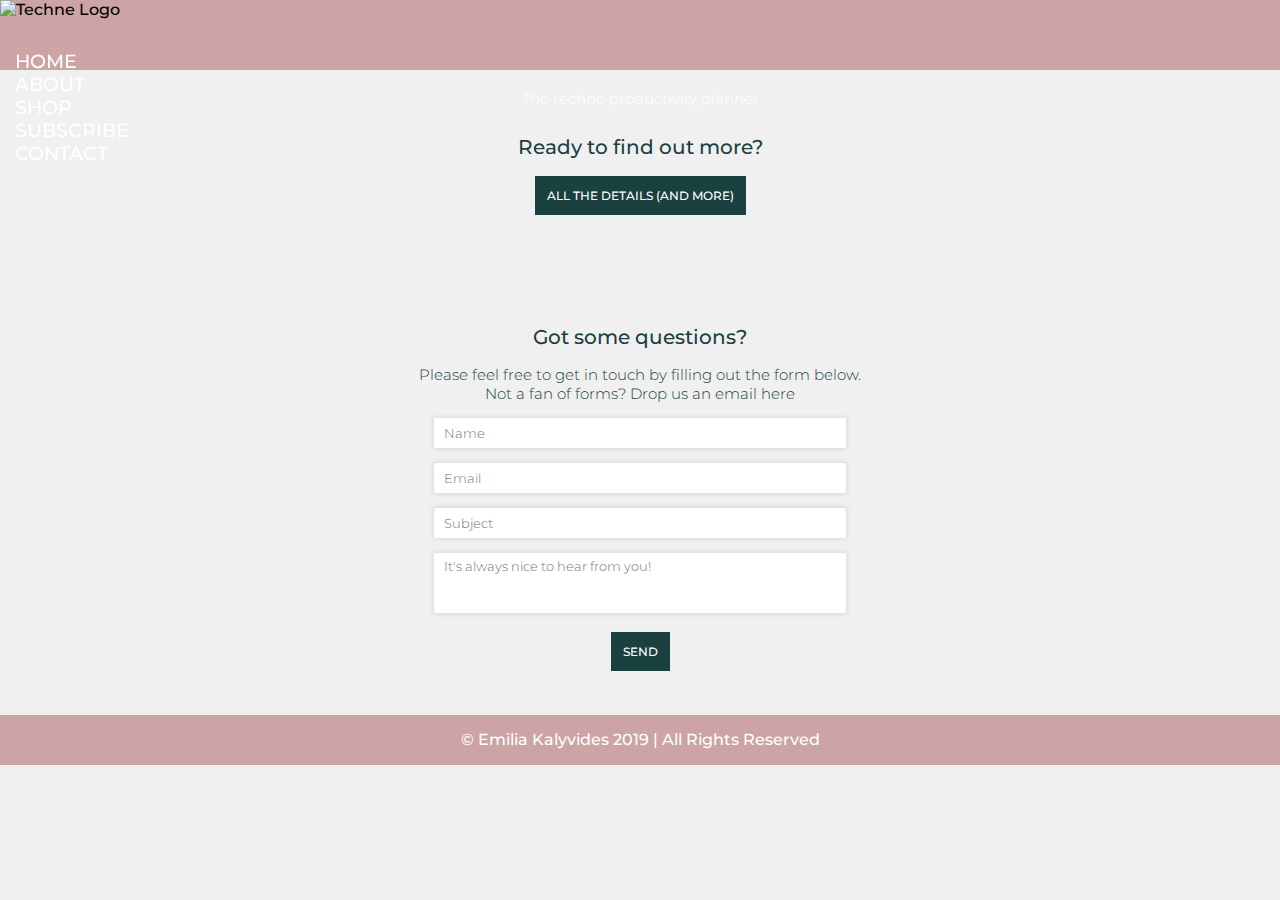
==== about.html @ 87b6d58c "techne" ====
<!DOCTYPE html>
<html>
  <head>
    <title>TECHNE - Work Life Balance</title>
    <link rel="icon" type="image/png" href=”https://imgbb.com/”><img
    src=”https://i.ibb.co/BTt0z8K/Favicon.png”>
    <link href="style.css" rel="stylesheet" type="text/css" />
    <link
      href="https://fonts.googleapis.com/css?family=Montserrat:300,400,500&display=swap"
      rel="stylesheet"
    />
  </head>

  <body class="container">
    <header>
      <nav>
        <img href="https://imgbb.com/" /><img
          src="https://i.ibb.co/8gNTBLS/Techne.png"
          alt="Techne Logo"
          class="Nav-logo"
          width="200px"
        />
        <ul>
          <li><a href="./index.html">Home</a></li>
          <li><a href="about.html">About</a></li>
          <li><a href="shop.html">Shop</a></li>
          <li><a href="subscribe.html">Subscribe</a></li>
          <li><a href="contact.html">Contact</a></li>
        </ul>
      </nav>
    </header>
    <main>
      <section class="text-block">
        <h1>About us</h1>
        <p>The techne productivity planner</p>
      </section>
      <section>
        <h2>Ready to find out more?</h2>
        <button type="button" class="button">All the details (and more)</button>
      </section>
    </main>
    <form action="/example.html" method="POST">
      <h2>Got some questions?</h2>
      <h3>
        Please feel free to get in touch by filling out the form below. <br />
        Not a fan of forms? Drop us an email
        <a class="text-links" href="mailto:hello@techne.co.uk">here</a>
      </h3>
      <p>
        <label class="name">
          <input type="text" name="customer_name" required placeholder="Name" />
        </label>
      </p>

      <p>
        <label class="email">
          <input
            type="email"
            name="email_address"
            required
            placeholder="Email"
          />
        </label>
      </p>
      <p>
        <label class="subject">
          <input
            type="subject"
            name="email_subject"
            required
            placeholder="Subject"
          />
        </label>
      </p>

      <p>
        <textarea
          name="comments"
          maxlength="2000"
          required
          placeholder="It's always nice to hear from you!"
        ></textarea>
      </p>

      <p><button class="button">Send</button></p>
    </form>
    <footer class="site-footer">
      © Emilia Kalyvides 2019 | All Rights Reserved
    </footer>
  </body>
</html>
---- style.css ----
/* overall page styling */
:root {
	--background: #cca4a6;
}
body {
	background-color: #f0f0f0;
	font-family: "Montserrat", sans-serif;
	font-weight: 500;
	margin: 0;
}

/* header and nav bar styling */

.nav-container {
	display: flex;
	flex-direction: row;
	justify-content: space-between;
	width: 100%;
	max-width: 1024px;
	margin: 0 auto;
}

header {
	background: var(--background);
	position: fixed;
	top: 0;
	z-index: 999;
	width: 100%;
	height: 70px;
}
/* logo  */
.nav-logo {
	width: 15vmin;
}
/* Navigation Dropdown Button */

nav ul {
	list-style-type: none;
	align-items: center;
	padding: 15px;
}
nav a {
	color: white;
	text-decoration: none;
	font-size: calc(1.5vmin + 5px);
	text-transform: uppercase;
}

nav a:hover {
	color: #e4c47c;
	transition: 0.3s color linear;
}
.dropbtn {
	background-color: #1b4040;
	color: white;
	padding: 16px;
	text-align: center;
	border: none;
	font-size: calc(1.5vmin + 5px);
	right: 0;
}

/* Dropdown Content (Hidden by Default) */
.dropdown-content {
	display: none;
	position: absolute;
	background-color: white;
	z-index: 1;
}

/* Links inside the dropdown */
.dropdown-content a {
	color: #cca4a6;
	padding: 12px 16px;
	text-decoration: none;
	display: block;
	text-align: center;
	width: 80%;
}

/* Change color of dropdown links on hover */
.dropdown-content a:hover {
	background-color: #1b4040;
}

/* Show the dropdown menu on hover */
.dropdown:hover .dropdown-content {
	display: block;
}

/* Change the background color of the dropdown button when the dropdown content is shown */
.dropdown:hover .dropbtn {
	background-color: #cca4a6;
}

/* header text + paragraph styling */
h1 {
	color: white;
	font-family: "Montserrat", sans-serif;
	font-weight: 500;
	font-size: calc(1.5vw + 8px);
	text-align: center;
	width: 80%;
}

.wrapper {
	width: 100%;
	max-width: 1024px;
	margin: 0 auto;
}
.flex-container-01 {
	display: flex;
	flex-direction: row;
	height: 321px;
	margin: 150px auto 48px;
	background: #1b4040;
	justify-content: center;
	align-items: center;
}
.flex-container-shop,
.flex-container-subscribe,
.flex-container-about,
.flex-container-journal {
	display: flex;
	flex-direction: row;
	height: 321px;
	margin-top: 24px;
}
.box {
	flex-grow: 1;
	min-width: 200px;
	margin-left: 6px;
	margin-right: 6px;
	display: flex;
	justify-content: center;
	align-items: center;
}

.one {
	background-image: url("Image Assets/box 1.jpg");
	flex-grow: 1;
	background-size: cover;
}

.two {
	background: #1b4040;
	flex-grow: 1;
}

.three {
	background-image: url("Image Assets/box 2.jpg");
	flex-grow: 1;
	background-size: cover;
}

.four {
	background-image: url("Image Assets/box 3.jpg");
	flex-grow: 1;
	background-size: cover;
}

.five {
	background: #e4c47c;
	flex-grow: 1;
}
.six {
	background-image: url("Image Assets/box 4.jpg");
	flex-grow: 1;
	background-size: cover;
}
.seven {
	background: #cca4a6;
	flex-grow: 1;
}
.eight {
	background-image: url("Image Assets/box 5.jpg");
	flex-grow: 1;
	background-size: cover;
}
.nine {
	background: #647973;
	flex-grow: 1;
}
.ten {
	background-image: url("Image Assets/box 6.jpg");
	flex-grow: 1;
	background-size: cover;
}

h2 {
	color: #1b4040;
	font-family: "Montserrat", sans-serif;
	font-weight: 500;
	font-size: 20px;
	text-align: center;
	padding-top: 10px;
	padding-right: 200px;
	padding-bottom: 0;
	padding-left: 200px;
}
h3 {
	color: #1b4040;
	font-family: "Montserrat", sans-serif;
	font-weight: 300;
	font-size: 15px;
	text-align: center;
	padding-left: 150px;
	padding-right: 150px;
}
p {
	color: white;
	font-family: "Montserrat", sans-serif;
	font-weight: 300;
	font-size: 15px;
	text-align: center;
	padding-left: 200px;
	padding-right: 200px;
}

/* form input styling */
form {
	height: 300px;
	color: #1b4040;
	font-family: "Montserrat", sans-serif;
	font-weight: 300;
	font-size: 15px;
	align-items: center;
	margin-top: 100px;
	margin-bottom: 100px;
}

input {
	align-items: center;
	overflow: auto;
	height: 20px;
	width: 400px;
	font-family: "Montserrat", sans-serif;
	font-weight: 300;
	border-radius: 2px;
	border: none;
	box-shadow: 0px 0px 5px 1px rgba(0, 0, 0, 0.1);
	padding-top: 5px;
	padding-bottom: 5px;
	padding-left: 10px;
}

textarea {
	width: 400px;
	height: 50px;
	resize: none;
	overflow: auto;
	font-family: "Montserrat", sans-serif;
	font-weight: 300;
	border-radius: 2px;
	border: none;
	box-shadow: 0px 0px 5px 1px rgba(0, 0, 0, 0.1);
	padding-top: 5px;
	padding-bottom: 5px;
	padding-left: 10px;
}

/* button styling */

.button {
	display: block;
	max-width: 300px;
	background-color: #1b4040;
	color: white;
	font-family: "Montserrat", sans-serif;
	font-weight: 500;
	font-size: 12px;
	text-transform: uppercase;
	text-align: center;
	border: 2px solid #1b4040;
	margin: auto;
	padding: 10px;
	-webkit-transition-duration: 0.4s; /* Safari */
	transition-duration: 0.4s;
}

.button:hover {
	background-color: #f0f0f0;
	color: #e4c47c;
	border: 2px solid #e4c47c;
}

/* text link styling */

.text-links {
	color: #1b4040;
}
.text-links:link {
	color: #1b4040;
	text-decoration: none;
}

.text-links:visited {
	color: #e4c47c;
}

.text-links:hover {
	color: #e4c47c;
	text-decoration: underline;
}

.homepage-links:link,
.homepage-links:visited,
.homepage-links:hover {
	color: white;
	text-decoration: none;
}

/* footer styling */
footer {
	color: white;
	width: 100%;
	height: 50px;
	background: var(--background);
	bottom: 0;
	display: flex;
	justify-content: center;
	z-index: 999;
}

.site-footer {
	color: white;
	display: flex;
	align-items: center;
	justify-content: center;
}

@media screen and (max-width: 480px) {
	.one,
	.three,
	.four,
	.six,
	.eight,
	.ten {
		display: none;
	}
}

@media screen and (max-width: 480px) {
	.name,
	.email,
	.subject,
	.comments,
	.button {
		display: none;
	}
}

@media screen and (max-width: 480px) {
	nav ul {
		flex-direction: column;
	}
}

/* @media screen and (max-width: 480px) {
  h1 {
    font-size: 25px;
  }
} */
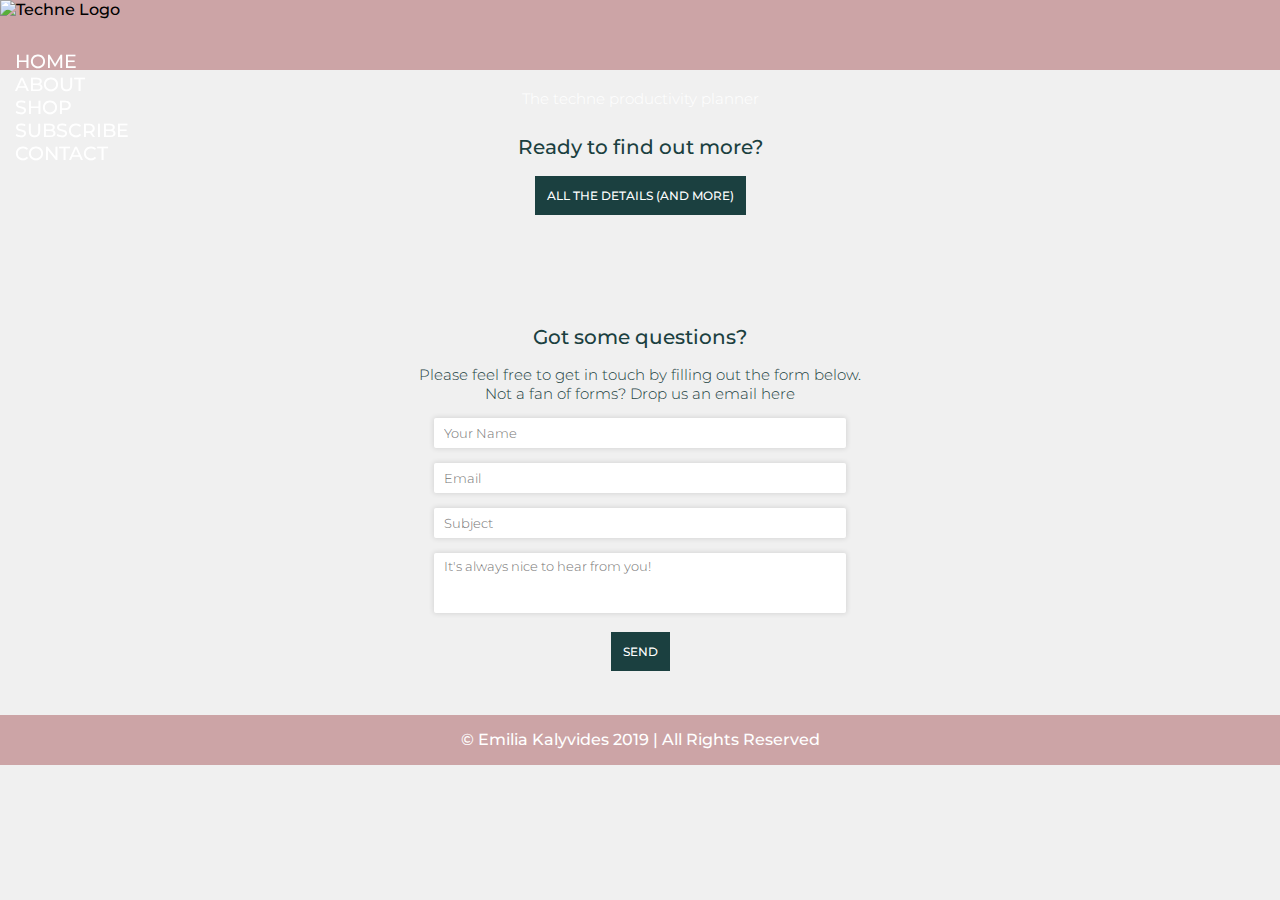
==== commit 5d0b6346: "first commit" ====
--- a/about.html
+++ b/about.html
@@ -48,7 +48,7 @@
       </h3>
       <p>
         <label class="name">
-          <input type="text" name="customer_name" required placeholder="Name" />
+          <input type="text" name="customer_name" required placeholder="Your Name" />
         </label>
       </p>
 
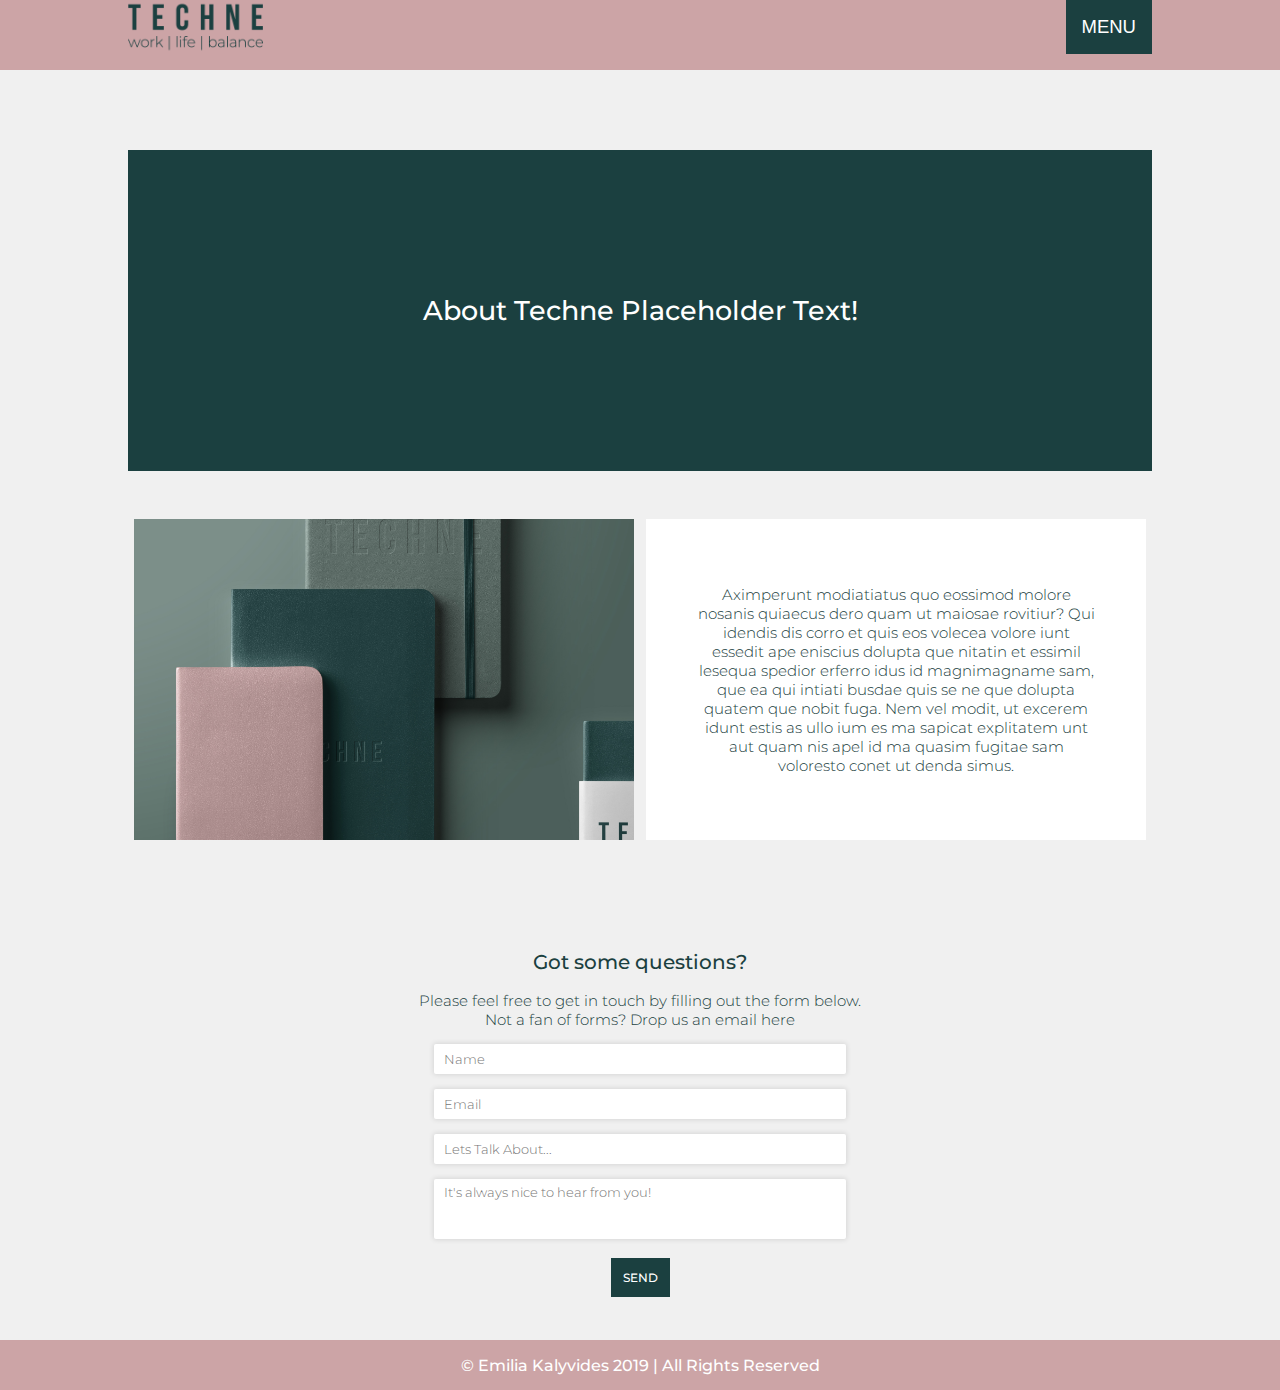
==== commit effe2b57: "edits to all pages" ====
--- a/about.html
+++ b/about.html
@@ -1,91 +1,109 @@
 <!DOCTYPE html>
 <html>
-  <head>
-    <title>TECHNE - Work Life Balance</title>
-    <link rel="icon" type="image/png" href=”https://imgbb.com/”><img
-    src=”https://i.ibb.co/BTt0z8K/Favicon.png”>
-    <link href="style.css" rel="stylesheet" type="text/css" />
-    <link
-      href="https://fonts.googleapis.com/css?family=Montserrat:300,400,500&display=swap"
-      rel="stylesheet"
-    />
-  </head>
+	<head>
+		<meta name="viewport" content="width=device-width, initial-scale=1.0" />
+		<title>TECHNE - Work Life Balance</title>
+		<link
+			rel="shortcut icon"
+			type="image/x-icon"
+			href="Image Assets/Techne-favicon.png"
+		/>
+		<link href="style.css" rel="stylesheet" type="text/css" />
+		<link
+			href="https://fonts.googleapis.com/css?family=Montserrat:300,400,500&display=swap"
+			rel="stylesheet"
+		/>
+	</head>
+	<header>
+		<nav class="nav-container">
+			<img
+				src="Image Assets/Techne.png"
+				alt="Techne Logo"
+				class="nav-logo"
+			/><img />
+			<div class="dropdown">
+				<button class="dropbtn">MENU</button>
+				<div class="dropdown-content">
+					<ul>
+						<li><a href="index.html">Home</a></li>
+						<li><a href="about.html">About</a></li>
+						<li><a href="shop.html">Shop</a></li>
+						<li><a href="journal.html">Journal</a></li>
+					</ul>
+				</div>
+			</div>
+		</nav>
+	</header>
 
-  <body class="container">
-    <header>
-      <nav>
-        <img href="https://imgbb.com/" /><img
-          src="https://i.ibb.co/8gNTBLS/Techne.png"
-          alt="Techne Logo"
-          class="Nav-logo"
-          width="200px"
-        />
-        <ul>
-          <li><a href="./index.html">Home</a></li>
-          <li><a href="about.html">About</a></li>
-          <li><a href="shop.html">Shop</a></li>
-          <li><a href="subscribe.html">Subscribe</a></li>
-          <li><a href="contact.html">Contact</a></li>
-        </ul>
-      </nav>
-    </header>
-    <main>
-      <section class="text-block">
-        <h1>About us</h1>
-        <p>The techne productivity planner</p>
-      </section>
-      <section>
-        <h2>Ready to find out more?</h2>
-        <button type="button" class="button">All the details (and more)</button>
-      </section>
-    </main>
-    <form action="/example.html" method="POST">
-      <h2>Got some questions?</h2>
-      <h3>
-        Please feel free to get in touch by filling out the form below. <br />
-        Not a fan of forms? Drop us an email
-        <a class="text-links" href="mailto:hello@techne.co.uk">here</a>
-      </h3>
-      <p>
-        <label class="name">
-          <input type="text" name="customer_name" required placeholder="Your Name" />
-        </label>
-      </p>
 
-      <p>
-        <label class="email">
-          <input
-            type="email"
-            name="email_address"
-            required
-            placeholder="Email"
-          />
-        </label>
-      </p>
-      <p>
-        <label class="subject">
-          <input
-            type="subject"
-            name="email_subject"
-            required
-            placeholder="Subject"
-          />
-        </label>
-      </p>
+	<body>
 
-      <p>
-        <textarea
-          name="comments"
-          maxlength="2000"
-          required
-          placeholder="It's always nice to hear from you!"
-        ></textarea>
-      </p>
+		<main>
+			<div class="wrapper">
+				<div class="flex-container-01">
+					<h1>
+						About Techne Placeholder Text!
+					</h1>
+				</div>
+			</div>
+			<div class="wrapper">
+				<div class="flex-container-about">
+				<div class="about-box about"></div>
+				<div class="about-box about-text">
+					<h4>
+						Aximperunt modiatiatus quo eossimod molore nosanis quiaecus dero quam ut maiosae rovitiur? Qui idendis dis corro et quis eos volecea volore iunt essedit ape eniscius dolupta que nitatin et essimil lesequa spedior erferro idus id magnimagname sam, que ea qui intiati busdae quis se ne que dolupta quatem que nobit fuga. Nem vel modit, ut excerem idunt estis as ullo ium es ma sapicat explitatem unt aut quam nis apel id ma quasim fugitae sam voloresto conet ut denda simus.
+					</h4>
+				</div>
+			</div>
+		</main>
+		<form action="/example.html" method="POST">
+			<h2>Got some questions?</h2>
+			<h3>
+				Please feel free to get in touch by filling out the form below. <br />
+				Not a fan of forms? Drop us an email
+				<a class="text-links" href="mailto:hello@techne.co.uk">here</a>
+			</h3>
+			<p>
+				<label class="name">
+					<input type="text" name="customer_name" required placeholder="Name" />
+				</label>
+			</p>
 
-      <p><button class="button">Send</button></p>
-    </form>
-    <footer class="site-footer">
-      © Emilia Kalyvides 2019 | All Rights Reserved
-    </footer>
-  </body>
+			<p>
+				<label class="email">
+					<input
+						type="email"
+						name="email_address"
+						required
+						placeholder="Email"
+					/>
+				</label>
+			</p>
+			<p>
+				<label class="subject">
+					<input
+						type="subject"
+						name="email_subject"
+						required
+						placeholder="Lets Talk About..."
+					/>
+				</label>
+			</p>
+
+			<p>
+				<textarea
+					class="comments"
+					name="comments"
+					maxlength="2000"
+					required
+					placeholder="It's always nice to hear from you!"
+				></textarea>
+			</p>
+
+			<button class="button">Send</button>
+		</form>
+		<footer class="site-footer">
+			© Emilia Kalyvides 2019 | All Rights Reserved
+		</footer>
+	</body>
 </html>
--- a/style.css
+++ b/style.css
@@ -120,73 +120,115 @@
 .flex-container-shop,
 .flex-container-subscribe,
 .flex-container-about,
-.flex-container-journal {
+.flex-container-journal,
+.flex-container-journal-row-one,
+.flex-container-journal-row-two,
+.flex-container-journal-row-three,
+.flex-container-headline-journal {
 	display: flex;
 	flex-direction: row;
 	height: 321px;
 	margin-top: 24px;
 }
-.box {
-	flex-grow: 1;
+
+/* home boxes */
+
+.homepage-box,
+.about-box,
+.journal-box,
+.headline-journal {
 	min-width: 200px;
 	margin-left: 6px;
 	margin-right: 6px;
 	display: flex;
 	justify-content: center;
 	align-items: center;
-}
-
-.one {
+	flex-basis: 100%;
+}
+
+.home-shop-one {
 	background-image: url("Image Assets/box 1.jpg");
-	flex-grow: 1;
-	background-size: cover;
-}
-
-.two {
+	background-size: cover;
+}
+
+.home-shop-two {
 	background: #1b4040;
-	flex-grow: 1;
-}
-
-.three {
+}
+
+.home-shop-three {
 	background-image: url("Image Assets/box 2.jpg");
-	flex-grow: 1;
-	background-size: cover;
-}
-
-.four {
-	background-image: url("Image Assets/box 3.jpg");
-	flex-grow: 1;
-	background-size: cover;
-}
-
-.five {
-	background: #e4c47c;
-	flex-grow: 1;
-}
-.six {
+	background-size: cover;
+}
+.home-about-one {
 	background-image: url("Image Assets/box 4.jpg");
-	flex-grow: 1;
-	background-size: cover;
-}
-.seven {
+	background-size: cover;
+}
+.home-about-two {
 	background: #cca4a6;
-	flex-grow: 1;
-}
-.eight {
-	background-image: url("Image Assets/box 5.jpg");
-	flex-grow: 1;
-	background-size: cover;
-}
-.nine {
+}
+.home-journal-one {
+	background-image: url("Image Assets/box 6.jpg");
+	background-size: cover;
+}
+.home-journal-two {
+	background-size: cover;
 	background: #647973;
-	flex-grow: 1;
-}
-.ten {
+}
+.home-journal-three {
 	background-image: url("Image Assets/box 6.jpg");
-	flex-grow: 1;
-	background-size: cover;
-}
-
+	background-size: cover;
+}
+
+/* about boxes */
+
+.about {
+	background-image: url("Image Assets/box 6.jpg");
+	background-size: cover;
+}
+.about-text {
+	background: white;
+}
+
+/* journal boxes */
+
+.headline-journal-image {
+	background-image: url("Image Assets/box 4.jpg");
+	background-size: cover;
+}
+.headline-journal-text {
+	background: #cca4a6;
+}
+
+.blog-one {
+	background: white;
+}
+
+.blog-two {
+	background: white;
+}
+
+.blog-three {
+	background: white;
+}
+.blog-four {
+	background: white;
+}
+.blog-five {
+	background: white;
+}
+.blog-six {
+	background: white;
+}
+.blog-seven {
+	background: white;
+}
+.blog-eight {
+	background: white;
+}
+
+.blog-nine {
+	background: white;
+}
 h2 {
 	color: #1b4040;
 	font-family: "Montserrat", sans-serif;
@@ -207,6 +249,16 @@
 	padding-left: 150px;
 	padding-right: 150px;
 }
+h4 {
+	color: #1b4040;
+	font-family: "Montserrat", sans-serif;
+	font-weight: 300;
+	font-size: 15px;
+	text-align: center;
+	padding-left: 50px;
+	padding-right: 50px;
+}
+
 p {
 	color: white;
 	font-family: "Montserrat", sans-serif;
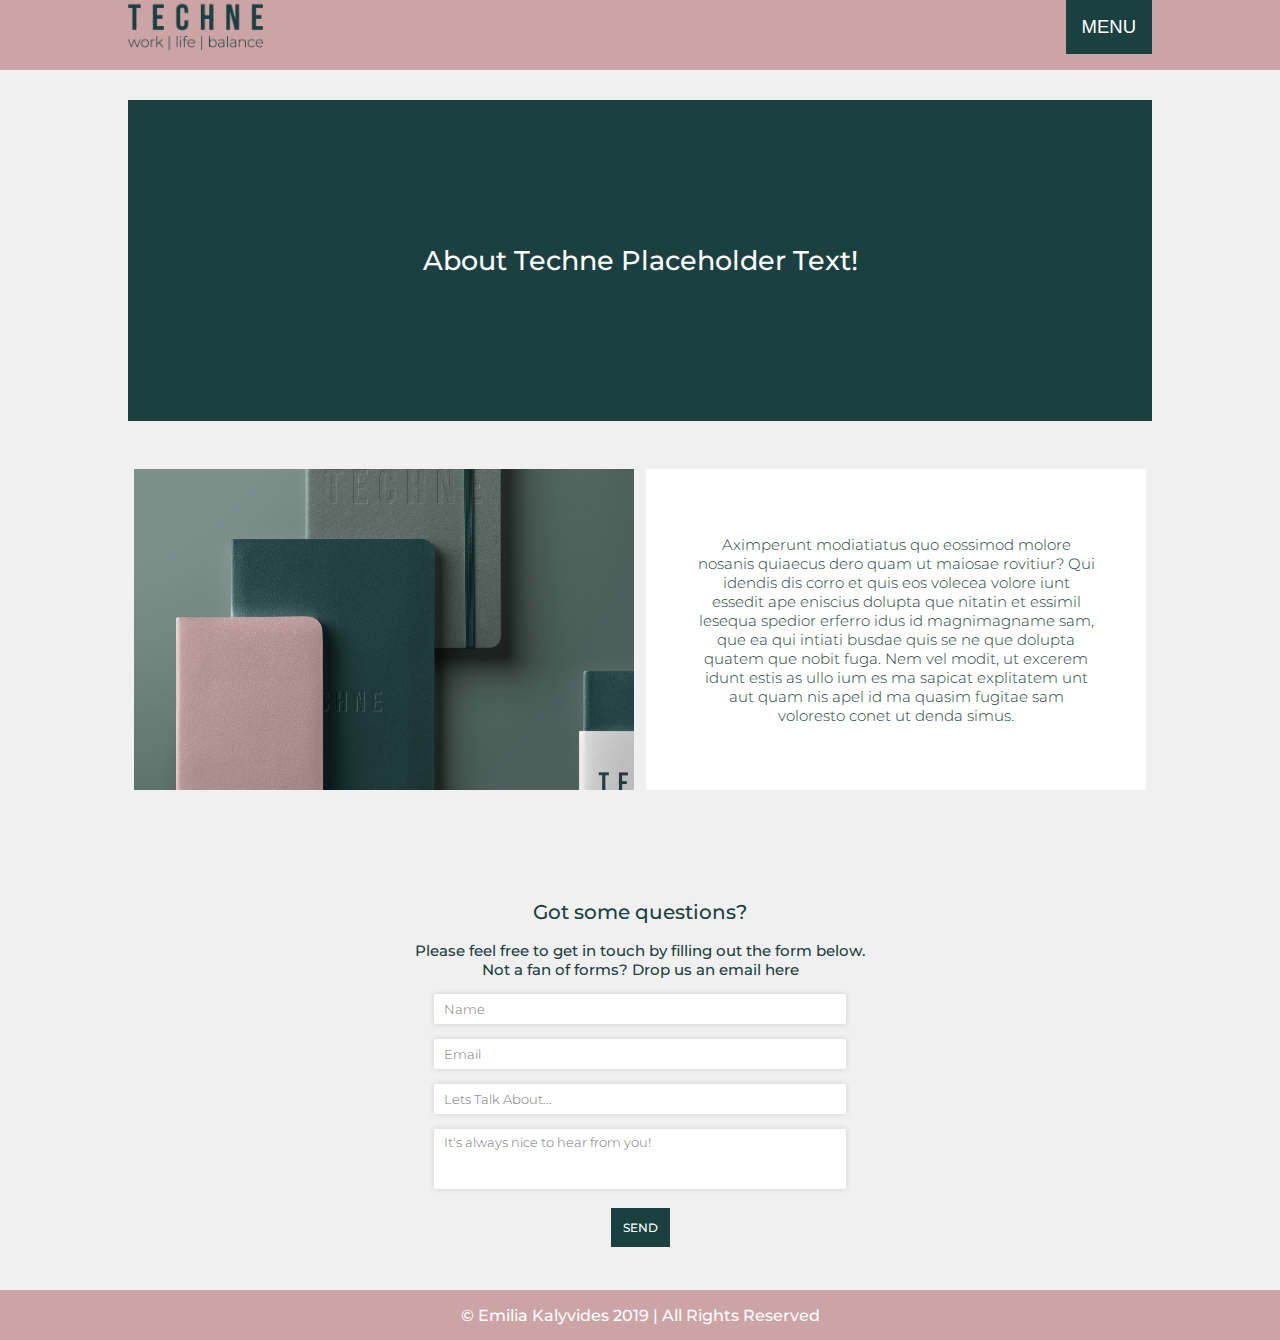
==== commit 4518f66e: "Updated onto mac" ====
--- a/about.html
+++ b/about.html
@@ -16,11 +16,11 @@
 	</head>
 	<header>
 		<nav class="nav-container">
-			<img
+			<a href="index.html"><img
 				src="Image Assets/Techne.png"
 				alt="Techne Logo"
-				class="nav-logo"
-			/><img />
+				class="nav-logo" href="index.html"
+			></a>
 			<div class="dropdown">
 				<button class="dropbtn">MENU</button>
 				<div class="dropdown-content">
--- a/style.css
+++ b/style.css
@@ -31,6 +31,8 @@
 /* logo  */
 .nav-logo {
 	width: 15vmin;
+	max-width: 100%;
+	height: auto;
 }
 /* Navigation Dropdown Button */
 
@@ -93,7 +95,7 @@
 	background-color: #cca4a6;
 }
 
-/* header text + paragraph styling */
+/* text styling */
 h1 {
 	color: white;
 	font-family: "Montserrat", sans-serif;
@@ -102,6 +104,63 @@
 	text-align: center;
 	width: 80%;
 }
+
+h2 {
+	color: #1b4040;
+	font-family: "Montserrat", sans-serif;
+	font-weight: 500;
+	font-size: 20px;
+	text-align: center;
+	padding-top: 10px;
+	padding-right: 200px;
+	padding-bottom: 0;
+	padding-left: 200px;
+}
+
+h3 {
+	color: #1b4040;
+	font-family: "Montserrat", sans-serif;
+	font-weight: 500;
+	font-size: 15px;
+	text-align: center;
+	padding-left: 150px;
+	padding-right: 150px;
+}
+h4 {
+	color: #1b4040;
+	font-family: "Montserrat", sans-serif;
+	font-weight: 300;
+	font-size: 15px;
+	text-align: center;
+	padding-left: 50px;
+	padding-right: 50px;
+}
+h5 {
+	color: #1b4040;
+	font-family: "Montserrat", sans-serif;
+	font-weight: 500;
+	font-size: 20px;
+	text-align: left;
+}
+h6 {
+	color: #1b4040;
+	font-family: "Montserrat", sans-serif;
+	font-weight: 500;
+	font-size: 20px;
+	text-align: right;
+}
+
+p {
+	color: white;
+	font-family: "Montserrat", sans-serif;
+	font-weight: 300;
+	font-size: 15px;
+	text-align: center;
+	padding-left: 200px;
+	padding-right: 200px;
+}
+
+/* Page layout flexboxes */
 
 .wrapper {
 	width: 100%;
@@ -112,7 +171,17 @@
 	display: flex;
 	flex-direction: row;
 	height: 321px;
-	margin: 150px auto 48px;
+	margin: 100px auto 48px;
+	background: #1b4040;
+	justify-content: center;
+	align-items: center;
+}
+
+.flex-container-02 {
+	display: flex;
+	flex-direction: row;
+	height: 107px;
+	margin: 100px auto 48px;
 	background: #1b4040;
 	justify-content: center;
 	align-items: center;
@@ -124,19 +193,21 @@
 .flex-container-journal-row-one,
 .flex-container-journal-row-two,
 .flex-container-journal-row-three,
-.flex-container-headline-journal {
+.flex-container-headline-journal,
+.flex-container-shop-row-one {
 	display: flex;
 	flex-direction: row;
 	height: 321px;
 	margin-top: 24px;
 }
 
-/* home boxes */
+/* home page boxes */
 
 .homepage-box,
 .about-box,
 .journal-box,
-.headline-journal {
+.headline-journal,
+.shop-box {
 	min-width: 200px;
 	margin-left: 6px;
 	margin-right: 6px;
@@ -229,46 +300,238 @@
 .blog-nine {
 	background: white;
 }
-h2 {
-	color: #1b4040;
-	font-family: "Montserrat", sans-serif;
-	font-weight: 500;
+
+/* shop product boxes */
+
+.product-box {
+	background: white;
+}
+
+.product-one {
+	background: white;
+}
+
+.product-two {
+	background: white;
+}
+
+.product-three {
+	background: white;
+}
+
+/* product boxes */
+
+.flex-container-product-page-banner {
+	display: flex;
+	height: 321px;
+	margin: 150px auto 48px;
+	justify-content: center;
+	align-items: center;
+	background-image: url("Image Assets/box 6.jpg");
+	background-size: cover;
+}
+
+.flex-container-products {
+	flex-direction: column;
+	padding-bottom: 60px;
+	display: block;
+}
+
+.flex-container-product {
+	display: flex;
+	height: 500px;
+	margin-top: 24px;
+	flex: 1;
+	padding-bottom: 40px;
+}
+
+.product-image {
+	min-width: 200px;
+	margin-left: 6px;
+	margin-right: 6px;
+	display: flex;
+	justify-content: center;
+	align-items: center;
+	object-fit: cover;
+}
+
+.product-details {
+	flex-direction: column;
+	padding-bottom: 15px;
+}
+
+/* shopping cart */
+
+.cart-column {
+	display: flex;
+	align-items: center;
+	border-bottom: 1px solid #1b4040;
+	padding-bottom: 20px;
+	padding-top: 20px;
+}
+
+.cart-row {
+	display: flex;
+}
+
+.cart-item {
+	width: 50%;
+}
+
+.cart-price {
+	width: 20%;
+	font-size: 1.2em;
+	color: #1b4040;
+}
+
+.cart-quantity {
+	width: 30%;
+}
+
+.cart-item-title {
+	margin-left: 10px;
+}
+
+.cart-item-image {
+	width: 75px;
+	background-size: cover;
+}
+
+.cart-quantity-input {
+	height: 25;
+	width: 40px;
+	border-radius: 3px;
+	border: 1px solid #1b4040;
+	background-color: white;
+	color: #1b4040;
+	text-align: center;
+	font-size: 1.2em;
+}
+
+.cart-row:last-child {
+	border-bottom: 2px solid #1b4040;
+}
+
+.cart-row:last-child .cart-column {
+	border: none;
+}
+
+.cart-total,
+.cart-total-title,
+.cart-total-price {
 	font-size: 20px;
-	text-align: center;
-	padding-top: 10px;
-	padding-right: 200px;
-	padding-bottom: 0;
-	padding-left: 200px;
-}
-h3 {
-	color: #1b4040;
-	font-family: "Montserrat", sans-serif;
-	font-weight: 300;
-	font-size: 15px;
-	text-align: center;
-	padding-left: 150px;
-	padding-right: 150px;
-}
-h4 {
-	color: #1b4040;
-	font-family: "Montserrat", sans-serif;
-	font-weight: 300;
-	font-size: 15px;
-	text-align: center;
-	padding-left: 50px;
-	padding-right: 50px;
-}
-
-p {
-	color: white;
-	font-family: "Montserrat", sans-serif;
-	font-weight: 300;
-	font-size: 15px;
-	text-align: center;
-	padding-left: 200px;
-	padding-right: 200px;
-}
-
+	color: #1b4040;
+	text-align: right;
+}
+
+/* button styling */
+
+.button {
+	display: block;
+	max-width: 300px;
+	background-color: #1b4040;
+	color: white;
+	font-family: "Montserrat", sans-serif;
+	font-weight: 500;
+	font-size: 12px;
+	text-transform: uppercase;
+	text-align: center;
+	border: 2px solid #1b4040;
+	margin: auto;
+	padding: 10px;
+	-webkit-transition-duration: 0.4s; /* Safari */
+	transition-duration: 0.4s;
+}
+
+.button:hover {
+	background-color: #f0f0f0;
+	color: #e4c47c;
+	border: 2px solid #e4c47c;
+}
+.button-purchase {
+	max-width: 300px;
+	background-color: #1b4040;
+	color: white;
+	font-family: "Montserrat", sans-serif;
+	font-weight: 500;
+	font-size: 12px;
+	text-transform: uppercase;
+	text-align: right;
+	border: 2px solid #1b4040;
+	padding: 10px;
+	-webkit-transition-duration: 0.4s; /* Safari */
+	transition-duration: 0.4s;
+}
+
+.shop-item-button {
+	max-width: 300px;
+	background-color: #1b4040;
+	color: white;
+	font-family: "Montserrat", sans-serif;
+	font-weight: 500;
+	font-size: 12px;
+	text-transform: uppercase;
+	text-align: right;
+	border: 2px solid #1b4040;
+	padding: 10px;
+	-webkit-transition-duration: 0.4s; /* Safari */
+	transition-duration: 0.4s;
+}
+.shop-item-button:hover {
+	background-color: #f0f0f0;
+	color: #e4c47c;
+	border: 2px solid #e4c47c;
+}
+
+.button-shop:hover {
+	background-color: #f0f0f0;
+	color: #e4c47c;
+	border: 2px solid #e4c47c;
+}
+
+.cart-quantity-input {
+	display: block;
+	max-width: 300px;
+	background-color: white;
+	color: #1b4040;
+	font-family: "Montserrat", sans-serif;
+	font-weight: 400;
+	font-size: 12px;
+	text-align: center;
+	border: 1px solid #1b4040;
+	margin: auto;
+	-webkit-transition-duration: 0.4s; /* Safari */
+	transition-duration: 0.4s;
+}
+
+/* text link styling */
+
+.text-links {
+	color: #1b4040;
+	text-decoration: none;
+}
+
+.text-links:link {
+	color: #1b4040;
+	text-decoration: none;
+}
+
+.text-links:visited {
+	color: #1b4040;
+	text-decoration: none;
+}
+
+.text-links:hover {
+	color: #cca4a6;
+	text-decoration: none;
+}
+
+.homepage-links:link,
+.homepage-links:visited,
+.homepage-links:hover {
+	color: white;
+	text-decoration: none;
+}
 /* form input styling */
 form {
 	height: 300px;
@@ -309,57 +572,6 @@
 	padding-top: 5px;
 	padding-bottom: 5px;
 	padding-left: 10px;
-}
-
-/* button styling */
-
-.button {
-	display: block;
-	max-width: 300px;
-	background-color: #1b4040;
-	color: white;
-	font-family: "Montserrat", sans-serif;
-	font-weight: 500;
-	font-size: 12px;
-	text-transform: uppercase;
-	text-align: center;
-	border: 2px solid #1b4040;
-	margin: auto;
-	padding: 10px;
-	-webkit-transition-duration: 0.4s; /* Safari */
-	transition-duration: 0.4s;
-}
-
-.button:hover {
-	background-color: #f0f0f0;
-	color: #e4c47c;
-	border: 2px solid #e4c47c;
-}
-
-/* text link styling */
-
-.text-links {
-	color: #1b4040;
-}
-.text-links:link {
-	color: #1b4040;
-	text-decoration: none;
-}
-
-.text-links:visited {
-	color: #e4c47c;
-}
-
-.text-links:hover {
-	color: #e4c47c;
-	text-decoration: underline;
-}
-
-.homepage-links:link,
-.homepage-links:visited,
-.homepage-links:hover {
-	color: white;
-	text-decoration: none;
 }
 
 /* footer styling */
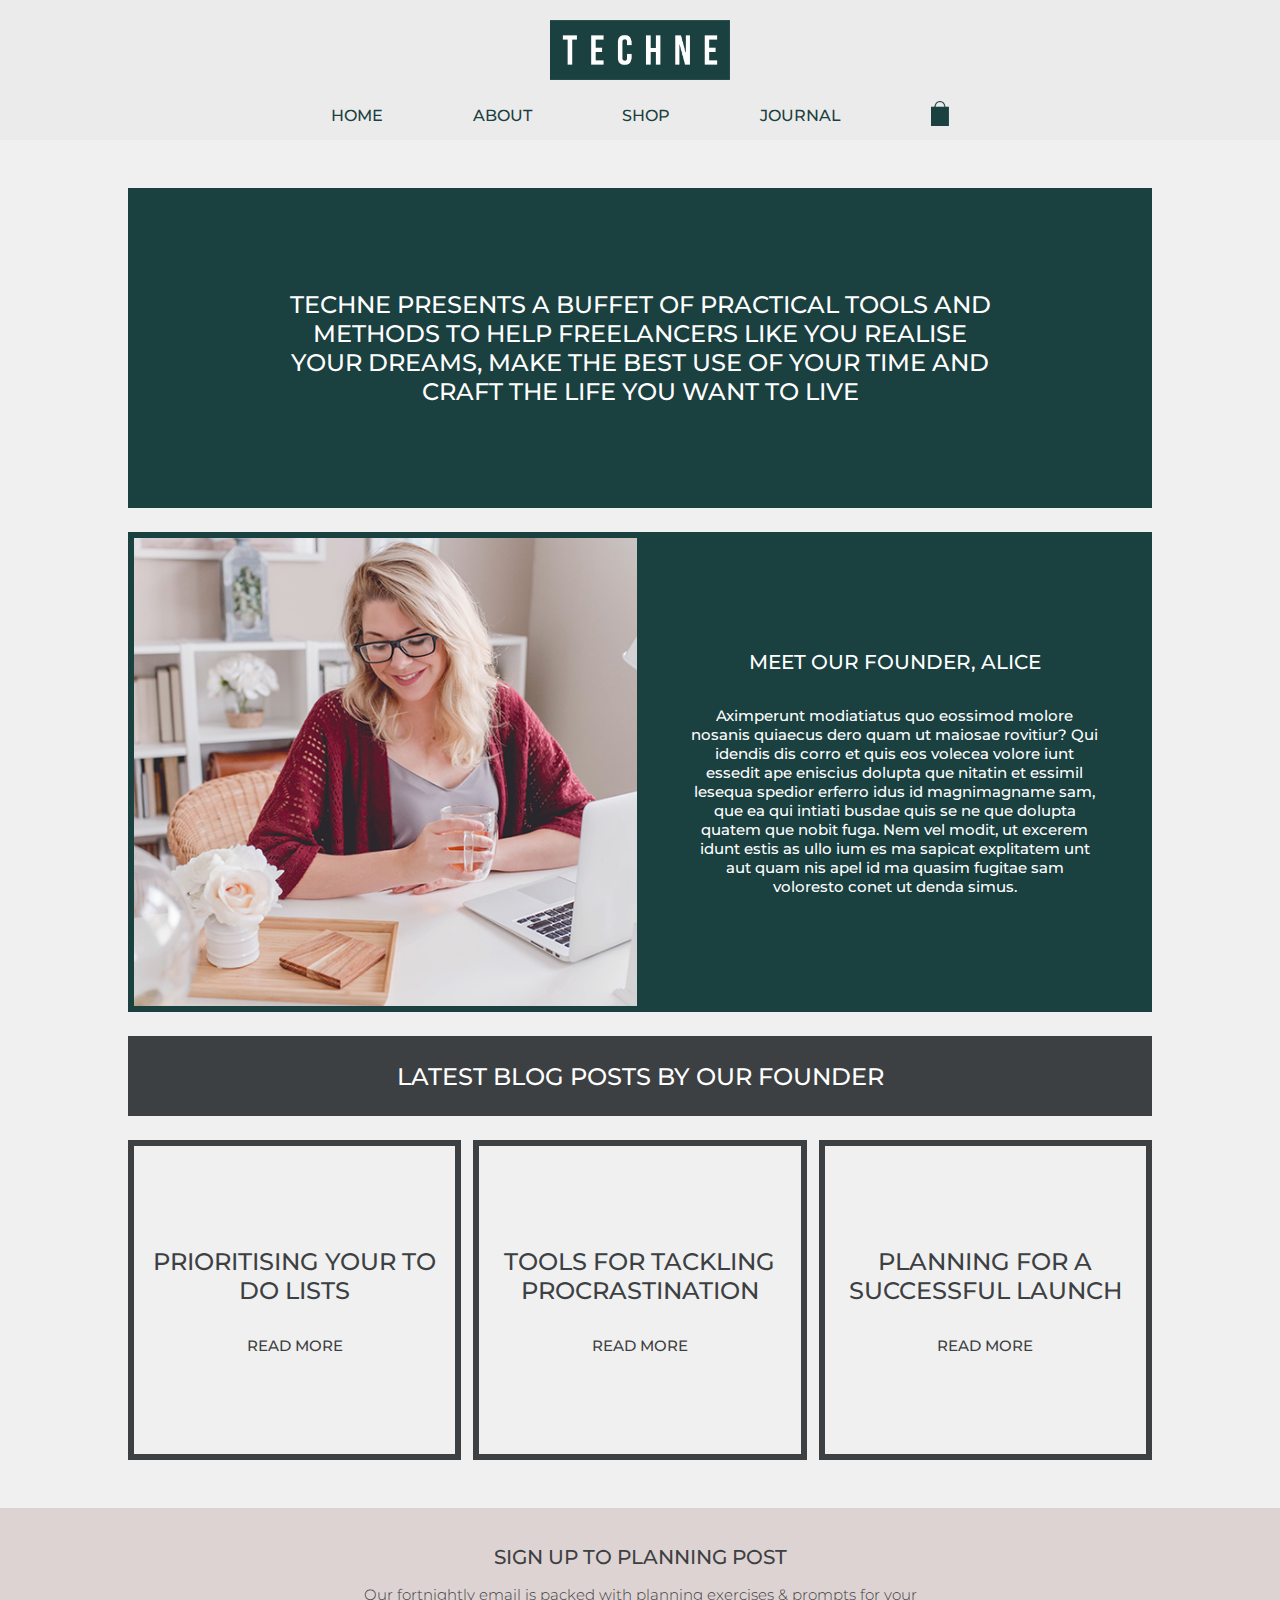
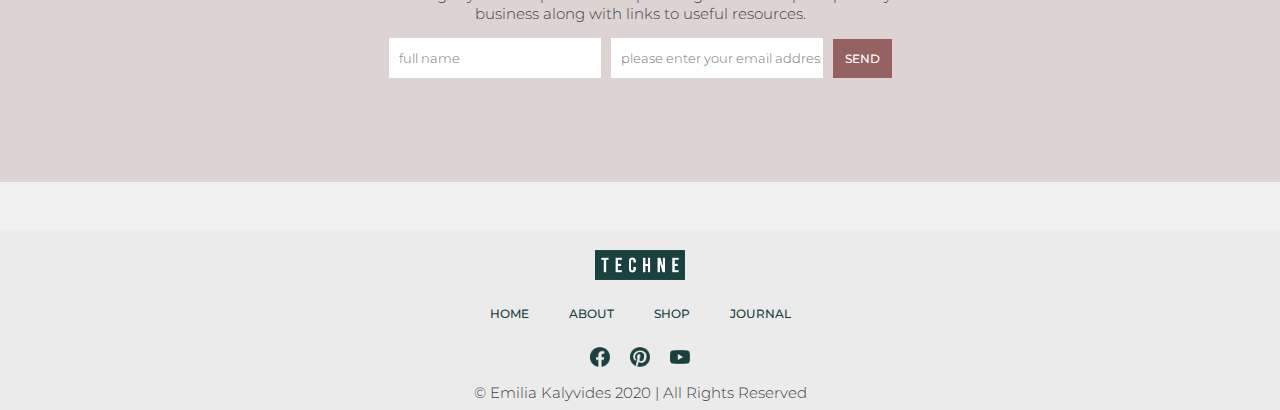
==== commit 468c14f7: "about page" ====
--- a/about.html
+++ b/about.html
@@ -1,109 +1,193 @@
 <!DOCTYPE html>
-<html>
-	<head>
-		<meta name="viewport" content="width=device-width, initial-scale=1.0" />
-		<title>TECHNE - Work Life Balance</title>
-		<link
-			rel="shortcut icon"
-			type="image/x-icon"
-			href="Image Assets/Techne-favicon.png"
-		/>
-		<link href="style.css" rel="stylesheet" type="text/css" />
-		<link
-			href="https://fonts.googleapis.com/css?family=Montserrat:300,400,500&display=swap"
-			rel="stylesheet"
-		/>
-	</head>
-	<header>
-		<nav class="nav-container">
-			<a href="index.html"><img
-				src="Image Assets/Techne.png"
-				alt="Techne Logo"
-				class="nav-logo" href="index.html"
-			></a>
-			<div class="dropdown">
-				<button class="dropbtn">MENU</button>
-				<div class="dropdown-content">
+<html lang="en">
+	<body>
+		<head>
+			<meta charset="utf-8" />
+			<meta name="viewport" content="width=device-width, initial-scale=1.0" />
+			<title>TECHNE - Work Life Balance</title>
+			<link
+				rel="shortcut icon"
+				type="image/x-icon"
+				href="Image Assets/Techne-favicon.png"
+			/>
+			<link href="style.css" rel="stylesheet" type="text/css" />
+			<link
+				href="https://fonts.googleapis.com/css?family=Montserrat:300,400,500&display=swap"
+				rel="stylesheet"
+			/>
+		</head>
+
+		<header>
+			<nav>
+				<a class="nav-logo" href="index.html"
+					><img src="Image Assets/Techne.png" alt="Techne Logo" class="nav-logo"
+				/></a>
+
+				<div class="nav-container">
 					<ul>
 						<li><a href="index.html">Home</a></li>
 						<li><a href="about.html">About</a></li>
 						<li><a href="shop.html">Shop</a></li>
 						<li><a href="journal.html">Journal</a></li>
+						<li>
+							<a
+								><img
+									src="Image Assets/Shopping_cart_logo.png"
+									alt="cart-logo"
+									class="cart-logo"
+									height="25px"
+							/></a>
+						</li>
 					</ul>
 				</div>
-			</div>
-		</nav>
-	</header>
-
-
-	<body>
+			</nav>
+		</header>
 
 		<main>
 			<div class="wrapper">
-				<div class="flex-container-01">
+				<div class="about-box flex-container-about-intro">
 					<h1>
-						About Techne Placeholder Text!
+						TECHNE presents a buffet of practical tools and methods to help
+						freelancers like you realise your dreams, make the best use of your
+						time and craft the life you want to live
 					</h1>
 				</div>
-			</div>
-			<div class="wrapper">
-				<div class="flex-container-about">
-				<div class="about-box about"></div>
-				<div class="about-box about-text">
-					<h4>
-						Aximperunt modiatiatus quo eossimod molore nosanis quiaecus dero quam ut maiosae rovitiur? Qui idendis dis corro et quis eos volecea volore iunt essedit ape eniscius dolupta que nitatin et essimil lesequa spedior erferro idus id magnimagname sam, que ea qui intiati busdae quis se ne que dolupta quatem que nobit fuga. Nem vel modit, ut excerem idunt estis as ullo ium es ma sapicat explitatem unt aut quam nis apel id ma quasim fugitae sam voloresto conet ut denda simus.
-					</h4>
+				<div class="flex-container-about-techne">
+					<div class="about-box about-techne-one"></div>
+					<div class="about-box about-techne-two">
+						<h2>MEET OUR FOUNDER, ALICE</h2>
+						<h3>
+							Aximperunt modiatiatus quo eossimod molore nosanis quiaecus dero
+							quam ut maiosae rovitiur? Qui idendis dis corro et quis eos
+							volecea volore iunt essedit ape eniscius dolupta que nitatin et
+							essimil lesequa spedior erferro idus id magnimagname sam, que ea
+							qui intiati busdae quis se ne que dolupta quatem que nobit fuga.
+							Nem vel modit, ut excerem idunt estis as ullo ium es ma sapicat
+							explitatem unt aut quam nis apel id ma quasim fugitae sam
+							voloresto conet ut denda simus.
+						</h3>
+					</div>
+				</div>
+				<div class="homepage-box blog-title">
+					<h1>
+						<a class="homepage-links" href="blog.html"
+							>LATEST BLOG POSTS BY OUR FOUNDER</a
+						>
+					</h1>
+				</div>
+				<div class="flex-container-blog">
+					<div class="homepage-box blog-one">
+						<h1>PRIORITISING YOUR TO DO LISTS</h1>
+						<h3>
+							<a class="homepage-links-dark" href="blog.html">READ MORE</a>
+						</h3>
+					</div>
+					<div class=" homepage-box blog-two">
+						<h1>TOOLS FOR TACKLING PROCRASTINATION</h1>
+						<h3>
+							<a class="homepage-links-dark" href="blog.html">READ MORE</a>
+						</h3>
+					</div>
+					<div class=" homepage-box blog-three">
+						<h1>PLANNING FOR A SUCCESSFUL LAUNCH</h1>
+						<h3>
+							<a class="homepage-links-dark" href="blog.html">READ MORE</a>
+						</h3>
+					</div>
 				</div>
 			</div>
 		</main>
-		<form action="/example.html" method="POST">
-			<h2>Got some questions?</h2>
-			<h3>
-				Please feel free to get in touch by filling out the form below. <br />
-				Not a fan of forms? Drop us an email
-				<a class="text-links" href="mailto:hello@techne.co.uk">here</a>
-			</h3>
-			<p>
-				<label class="name">
-					<input type="text" name="customer_name" required placeholder="Name" />
-				</label>
+		<form class="form" action="/example.html" method="POST">
+			<h2>SIGN UP TO PLANNING POST</h2>
+			<p class="newsletter-signup-copy">
+				Our fortnightly email is packed with planning exercises & prompts for
+				your business along with links to useful resources.
 			</p>
+			<div class="form-box">
+				<p>
+					<label class="name">
+						<input
+							type="text"
+							name="customer_name"
+							required
+							placeholder="full name"
+						/>
+					</label>
+				</p>
 
-			<p>
-				<label class="email">
-					<input
-						type="email"
-						name="email_address"
-						required
-						placeholder="Email"
-					/>
-				</label>
-			</p>
-			<p>
-				<label class="subject">
-					<input
-						type="subject"
-						name="email_subject"
-						required
-						placeholder="Lets Talk About..."
-					/>
-				</label>
-			</p>
+				<p>
+					<label class="email">
+						<input
+							type="email"
+							name="email_address"
+							required
+							placeholder="please enter your email address "
+						/>
+					</label>
+				</p>
+				<button class="button">Send</button>
+			</div>
+		</form>
+		<footer>
+			<div class="site-footer" class="footer-container">
+				<a class="footer-logo" href="index.html"
+					><img
+						src="Image Assets/Techne.png"
+						alt="Techne Logo"
+						class="footer-logo"
+				/></a>
+				<div>
+					<div>
+						<ul class="footer-ul" style="padding:10px">
+							<li class="footer-li">
+								<a class="footer-links" href="index.html">Home</a>
+							</li>
+							<li class="footer-li">
+								<a class="footer-links" href="about.html">About</a>
+							</li>
+							<li class="footer-li">
+								<a class="footer-links" href="shop.html">Shop</a>
+							</li>
+							<li class="footer-li">
+								<a class="footer-links" href="journal.html">Journal</a>
+							</li>
+						</ul>
+					</div>
+					<div>
+						<ul class="social-ul" style="padding:0px">
+							<li class="social-li">
+								<a href="https://www.facebook.com" target="_blank">
+									<img
+										class="social-icons"
+										src="Image Assets/facebook_logo.png"
+										alt="facebook-logo"
+										height="25px"
+								/></a>
+							</li>
+							<li class="social-li">
+								<a href="https://www.pinterest.com" target="_blank">
+									<img
+										class="social-icons"
+										src="Image Assets/pinterest_logo.png"
+										alt="pinterest-logo"
+										height="25px"
+								/></a>
+							</li>
+							<li class="social-li">
+								<a href="https://www.youtube.com" target="_blank"
+									><img
+										class="social-icons"
+										src="Image Assets/youtube_logo.png"
+										alt="cart-logo"
+										height="25px"
+								/></a>
+							</li>
+						</ul>
 
-			<p>
-				<textarea
-					class="comments"
-					name="comments"
-					maxlength="2000"
-					required
-					placeholder="It's always nice to hear from you!"
-				></textarea>
-			</p>
-
-			<button class="button">Send</button>
-		</form>
-		<footer class="site-footer">
-			© Emilia Kalyvides 2019 | All Rights Reserved
+						<p>&copy; Emilia Kalyvides 2020 | All Rights Reserved</p>
+					</div>
+				</div>
+			</div>
 		</footer>
 	</body>
 </html>
--- a/style.css
+++ b/style.css
@@ -1,6 +1,8 @@
+/******************************************************************************
+
 /* overall page styling */
 :root {
-	--background: #cca4a6;
+	--background: #ebebeb;
 }
 body {
 	background-color: #f0f0f0;
@@ -9,15 +11,30 @@
 	margin: 0;
 }
 
+/******************************************************************************
+
 /* header and nav bar styling */
 
+/* logo  */
+.logo {
+	display: flex;
+	justify-content: center;
+}
+.nav-logo {
+	display: flex;
+	justify-content: center;
+	height: 60px;
+	padding: 10px;
+}
+
 .nav-container {
 	display: flex;
 	flex-direction: row;
-	justify-content: space-between;
 	width: 100%;
 	max-width: 1024px;
 	margin: 0 auto;
+	justify-content: center;
+	align-items: center;
 }
 
 header {
@@ -26,105 +43,73 @@
 	top: 0;
 	z-index: 999;
 	width: 100%;
-	height: 70px;
-}
-/* logo  */
-.nav-logo {
-	width: 15vmin;
-	max-width: 100%;
-	height: auto;
-}
-/* Navigation Dropdown Button */
-
+}
+
+/******************************************************************************
+
+/* Navigation Menu */
+
+nav {
+	background: var(--background);
+	height: 140px;
+	flex-direction: row;
+	justify-content: space-between;
+}
 nav ul {
-	list-style-type: none;
-	align-items: center;
-	padding: 15px;
+	list-style: none;
+	display: flex;
+	align-items: center;
+	padding: 5px;
+}
+nav li {
+	position: relative;
+	margin-left: 45px;
+	margin-right: 45px;
+}
+
+.social-li {
+	list-style: none;
+	display: flex;
+	align-items: center;
 }
 nav a {
-	color: white;
+	color: #1b4040;
 	text-decoration: none;
-	font-size: calc(1.5vmin + 5px);
+	font-size: 16px;
+	font-weight: 500;
 	text-transform: uppercase;
 }
 
 nav a:hover {
-	color: #e4c47c;
-	transition: 0.3s color linear;
-}
-.dropbtn {
-	background-color: #1b4040;
-	color: white;
-	padding: 16px;
-	text-align: center;
-	border: none;
-	font-size: calc(1.5vmin + 5px);
-	right: 0;
-}
-
-/* Dropdown Content (Hidden by Default) */
-.dropdown-content {
-	display: none;
-	position: absolute;
-	background-color: white;
-	z-index: 1;
-}
-
-/* Links inside the dropdown */
-.dropdown-content a {
-	color: #cca4a6;
-	padding: 12px 16px;
-	text-decoration: none;
-	display: block;
-	text-align: center;
-	width: 80%;
-}
-
-/* Change color of dropdown links on hover */
-.dropdown-content a:hover {
-	background-color: #1b4040;
-}
-
-/* Show the dropdown menu on hover */
-.dropdown:hover .dropdown-content {
-	display: block;
-}
-
-/* Change the background color of the dropdown button when the dropdown content is shown */
-.dropdown:hover .dropbtn {
-	background-color: #cca4a6;
-}
+	color: #966161;
+}
+
+/******************************************************************************
 
 /* text styling */
 h1 {
-	color: white;
-	font-family: "Montserrat", sans-serif;
-	font-weight: 500;
-	font-size: calc(1.5vw + 8px);
+	color: #3d4042;
+	font-family: "Montserrat", sans-serif;
+	font-weight: 500;
+	font-size: 24px;
 	text-align: center;
-	width: 80%;
+	text-transform: uppercase;
 }
 
 h2 {
-	color: #1b4040;
+	color: #3d4042;
 	font-family: "Montserrat", sans-serif;
 	font-weight: 500;
 	font-size: 20px;
 	text-align: center;
-	padding-top: 10px;
-	padding-right: 200px;
-	padding-bottom: 0;
-	padding-left: 200px;
 }
 
 h3 {
-	color: #1b4040;
+	color: #3d4042;
 	font-family: "Montserrat", sans-serif;
 	font-weight: 500;
 	font-size: 15px;
 	text-align: center;
-	padding-left: 150px;
-	padding-right: 150px;
 }
 h4 {
 	color: #1b4040;
@@ -151,173 +136,351 @@
 }
 
 p {
-	color: white;
+	color: #3d4042;
 	font-family: "Montserrat", sans-serif;
 	font-weight: 300;
 	font-size: 15px;
 	text-align: center;
-	padding-left: 200px;
-	padding-right: 200px;
-}
-
-/* Page layout flexboxes */
+}
+
+/******************************************************************************
+/* button styling */
+
+.button {
+	display: block;
+	background-color: #966161;
+	color: white;
+	font-family: "Montserrat", sans-serif;
+	font-weight: 500;
+	font-size: 12px;
+	text-transform: uppercase;
+	border: 2px solid #966161;
+
+	padding: 10px;
+	-webkit-transition-duration: 0.4s; /* Safari */
+	transition-duration: 0.4s;
+}
+
+.button:hover {
+	background-color: #f0f0f0;
+	color: #966161;
+	border: 2px solid #966161;
+}
+
+/* text link styling */
+
+.homepage-links:link,
+.homepage-links:visited,
+.homepage-links:hover,
+.productpage-links {
+	color: white;
+	text-decoration: none;
+}
+.homepage-links-dark:link,
+.homepage-links-dark:visited {
+	color: #3d4042;
+	text-decoration: none;
+}
+
+.homepage-links-dark:hover {
+	color: #966161;
+	text-decoration: none;
+}
+
+/******************************************************************************
+
+/* Layout flexboxes */
 
 .wrapper {
 	width: 100%;
 	max-width: 1024px;
 	margin: 0 auto;
 }
-.flex-container-01 {
-	display: flex;
-	flex-direction: row;
-	height: 321px;
-	margin: 100px auto 48px;
-	background: #1b4040;
-	justify-content: center;
-	align-items: center;
-}
-
-.flex-container-02 {
-	display: flex;
-	flex-direction: row;
-	height: 107px;
-	margin: 100px auto 48px;
-	background: #1b4040;
-	justify-content: center;
-	align-items: center;
-}
-.flex-container-shop,
-.flex-container-subscribe,
-.flex-container-about,
-.flex-container-journal,
-.flex-container-journal-row-one,
-.flex-container-journal-row-two,
-.flex-container-journal-row-three,
-.flex-container-headline-journal,
-.flex-container-shop-row-one {
-	display: flex;
-	flex-direction: row;
-	height: 321px;
-	margin-top: 24px;
-}
-
-/* home page boxes */
 
 .homepage-box,
 .about-box,
-.journal-box,
-.headline-journal,
-.shop-box {
+.shop-box .product-box {
 	min-width: 200px;
+	display: flex;
+	justify-content: center;
+	align-items: center;
+	flex-basis: 100%;
+	justify-content: center;
+	align-items: center;
+}
+
+/******************************************************************************
+
+/* HOME PAGE */
+
+/* Shop all row */
+
+.flex-container-shop-all {
+	display: flex;
+	flex-direction: row;
+	height: 480px;
+	margin: 188px auto 24px;
+}
+
+.shop-all-one {
+	background-image: url("Image Assets/Image_01.jpg");
+	background-size: cover;
+	flex: 2;
+	box-sizing: border-box;
+	border: 6px solid #1b4040;
+}
+
+.shop-all-two {
+	background: #1b4040;
+	flex: 1;
+	padding-right: 6px;
+}
+
+/* Shop product sections row */
+
+.flex-container-product-sections {
+	display: flex;
+	flex-direction: row;
+	height: 320px;
+}
+
+.product-section-one-img {
+	background-image: url("Image Assets/Image_02.jpg");
+	background-size: cover;
+	flex: 2;
+	box-sizing: border-box;
+	border: 6px solid #966161;
+}
+
+.product-section-one {
+	background: #966161;
+	flex: 1;
+	padding-right: 12px;
+	padding-left: 6px;
+	margin-right: 6px;
+}
+
+.product-section-two-img {
+	background-image: url("Image Assets/Image_03.jpg");
+	background-size: cover;
+	flex: 2;
+	box-sizing: border-box;
+	border: 6px solid #647973;
 	margin-left: 6px;
+}
+
+.product-section-two {
+	background: #647973;
+	flex: 1;
+	padding-right: 12px;
+	padding-left: 6px;
+}
+
+/* Blog row */
+
+.blog-title {
+	display: flex;
+	height: 80px;
+	margin: 24px auto 24px;
+	background: #3d4042;
+}
+
+.flex-container-blog {
+	display: flex;
+	flex-direction: row;
+	height: 320px;
+}
+
+.blog-one {
+	box-sizing: border-box;
+	border: 6px solid #3d4042;
+	flex: 1;
 	margin-right: 6px;
-	display: flex;
-	justify-content: center;
-	align-items: center;
-	flex-basis: 100%;
-}
-
-.home-shop-one {
-	background-image: url("Image Assets/box 1.jpg");
-	background-size: cover;
-}
-
-.home-shop-two {
+	flex-direction: column;
+}
+.blog-two {
+	box-sizing: border-box;
+	border: 6px solid #3d4042;
+	flex: 1;
+	margin: 0 6px 0 6px;
+	flex-direction: column;
+}
+.blog-three {
+	box-sizing: border-box;
+	border: 6px solid #3d4042;
+	flex: 1;
+	margin-left: 6px;
+	flex-direction: column;
+}
+
+/******************************************************************************
+
+/* PRODUCT INFO PAGE */
+
+.product-title {
+	display: flex;
+	height: 80px;
+	margin: 188px auto 24px;
+	background: #966161;
+	justify-content: center;
+	align-items: center;
+}
+
+.flex-container-product {
+	display: flex;
+	flex-direction: row;
+	height: 480px;
+}
+
+.product-img {
+	flex: 1;
+	box-sizing: border-box;
+	border: 6px solid #966161;
+	margin-right: 6px;
+}
+
+/* image gallery */
+
+.slides {
+	position: relative;
+	list-style-type: none;
+}
+
+.slide {
+	position: absolute;
+	left: 0px;
+	top: 0px;
+	width: 100%;
+	height: 100%;
+	opacity: 0;
+	z-index: 1;
+	list-style-type: none;
+	box-sizing: border-box;
+
+	-webkit-transition: opacity 1s;
+	-moz-transition: opacity 1s;
+	-o-transition: opacity 1s;
+	transition: opacity 1s;
+}
+
+.showing {
+	opacity: 1;
+	z-index: 2;
+}
+
+.slide:nth-of-type(1) {
+	background-image: url("Image Assets/Image_04.jpg");
+	background-size: cover;
+}
+.slide:nth-of-type(2) {
+	background-image: url("Image Assets/Image_05.jpg");
+	background-size: cover;
+}
+.slide:nth-of-type(3) {
+	background-image: url("Image Assets/Image_06.jpg");
+	background-size: cover;
+}
+.slide:nth-of-type(4) {
+	background-image: url("Image Assets/Image_07.jpg");
+	background-size: cover;
+}
+.slide:nth-of-type(5) {
+	background-image: url("Image Assets/Image_08.jpg");
+	background-size: cover;
+}
+
+.product-description {
+	background: #966161;
+	flex-direction: column;
+	flex: 1;
+	padding-right: 6px;
+	margin-left: 6px;
+}
+
+.product-description h2,
+h3,
+h4 {
+	color: white;
+}
+
+/* image gallery */
+.related-products-title {
+	display: flex;
+	height: 80px;
+	margin: 24px auto 24px;
+	background: #966161;
+}
+.related-products-title h1 {
+	color: white;
+}
+.related-one {
+	box-sizing: border-box;
+	border: 6px solid #966161;
+	flex: 1;
+	margin-right: 6px;
+	flex-direction: column;
+}
+.related-two {
+	box-sizing: border-box;
+	border: 6px solid #966161;
+	flex: 1;
+	margin: 0 6px 0 6px;
+	flex-direction: column;
+}
+.related-three {
+	box-sizing: border-box;
+	border: 6px solid #966161;
+	flex: 1;
+	margin-left: 6px;
+	flex-direction: column;
+}
+/******************************************************************************
+
+/* ABOUT PAGE */
+
+.flex-container-about-intro {
+	display: flex;
+	flex-direction: row;
+	height: 320px;
+	margin: 188px auto 24px;
 	background: #1b4040;
 }
-
-.home-shop-three {
-	background-image: url("Image Assets/box 2.jpg");
-	background-size: cover;
-}
-.home-about-one {
-	background-image: url("Image Assets/box 4.jpg");
-	background-size: cover;
-}
-.home-about-two {
-	background: #cca4a6;
-}
-.home-journal-one {
-	background-image: url("Image Assets/box 6.jpg");
-	background-size: cover;
-}
-.home-journal-two {
-	background-size: cover;
-	background: #647973;
-}
-.home-journal-three {
-	background-image: url("Image Assets/box 6.jpg");
-	background-size: cover;
-}
-
-/* about boxes */
-
-.about {
-	background-image: url("Image Assets/box 6.jpg");
-	background-size: cover;
-}
-.about-text {
-	background: white;
-}
-
-/* journal boxes */
-
-.headline-journal-image {
-	background-image: url("Image Assets/box 4.jpg");
-	background-size: cover;
-}
-.headline-journal-text {
-	background: #cca4a6;
-}
-
-.blog-one {
-	background: white;
-}
-
-.blog-two {
-	background: white;
-}
-
-.blog-three {
-	background: white;
-}
-.blog-four {
-	background: white;
-}
-.blog-five {
-	background: white;
-}
-.blog-six {
-	background: white;
-}
-.blog-seven {
-	background: white;
-}
-.blog-eight {
-	background: white;
-}
-
-.blog-nine {
-	background: white;
-}
-
-/* shop product boxes */
-
-.product-box {
-	background: white;
-}
-
-.product-one {
-	background: white;
-}
-
-.product-two {
-	background: white;
-}
-
-.product-three {
-	background: white;
-}
+.flex-container-about-intro h1 {
+	color: white;
+	padding: 150px;
+}
+.flex-container-about-techne {
+	display: flex;
+	flex-direction: row;
+	height: 480px;
+	margin: 24px auto 24px;
+}
+
+.about-techne-one {
+	background-image: url("Image Assets/Image_09.jpg");
+	background-size: cover;
+	flex: 1;
+	box-sizing: border-box;
+	border: 6px solid #1b4040;
+}
+
+.about-techne-two {
+	background: #1b4040;
+	flex: 1;
+	padding-right: 6px;
+	flex-direction: column;
+}
+.about-techne-two h2 {
+	color: white;
+}
+
+.about-techne-two h3 {
+	padding-left: 48px;
+	padding-right: 48px;
+}
+/******************************************************************************
+
+/* SHOP PAGE */
 
 /* product boxes */
 
@@ -424,10 +587,7 @@
 	text-align: right;
 }
 
-/* button styling */
-
-.button {
-	display: block;
+.button-purchase {
 	max-width: 300px;
 	background-color: #1b4040;
 	color: white;
@@ -435,20 +595,13 @@
 	font-weight: 500;
 	font-size: 12px;
 	text-transform: uppercase;
-	text-align: center;
 	border: 2px solid #1b4040;
-	margin: auto;
 	padding: 10px;
 	-webkit-transition-duration: 0.4s; /* Safari */
 	transition-duration: 0.4s;
 }
 
-.button:hover {
-	background-color: #f0f0f0;
-	color: #e4c47c;
-	border: 2px solid #e4c47c;
-}
-.button-purchase {
+.shop-item-button {
 	max-width: 300px;
 	background-color: #1b4040;
 	color: white;
@@ -462,31 +615,16 @@
 	-webkit-transition-duration: 0.4s; /* Safari */
 	transition-duration: 0.4s;
 }
-
-.shop-item-button {
-	max-width: 300px;
-	background-color: #1b4040;
-	color: white;
-	font-family: "Montserrat", sans-serif;
-	font-weight: 500;
-	font-size: 12px;
-	text-transform: uppercase;
-	text-align: right;
-	border: 2px solid #1b4040;
-	padding: 10px;
-	-webkit-transition-duration: 0.4s; /* Safari */
-	transition-duration: 0.4s;
-}
 .shop-item-button:hover {
 	background-color: #f0f0f0;
-	color: #e4c47c;
-	border: 2px solid #e4c47c;
+	color: #966161;
+	border: 2px solid#966161;
 }
 
 .button-shop:hover {
 	background-color: #f0f0f0;
-	color: #e4c47c;
-	border: 2px solid #e4c47c;
+	color: #966161;
+	border: 2px solid #966161;
 }
 
 .cart-quantity-input {
@@ -504,94 +642,118 @@
 	transition-duration: 0.4s;
 }
 
-/* text link styling */
-
-.text-links {
-	color: #1b4040;
-	text-decoration: none;
-}
-
-.text-links:link {
-	color: #1b4040;
-	text-decoration: none;
-}
-
-.text-links:visited {
-	color: #1b4040;
-	text-decoration: none;
-}
-
-.text-links:hover {
-	color: #cca4a6;
-	text-decoration: none;
-}
-
-.homepage-links:link,
-.homepage-links:visited,
-.homepage-links:hover {
-	color: white;
-	text-decoration: none;
-}
+/******************************************************************************
 /* form input styling */
-form {
-	height: 300px;
-	color: #1b4040;
+
+.form {
+	height: 234px;
+	background-color: rgba(150, 97, 97, 0.2);
+	color: #3d4042;
+	margin-top: 48px;
+	margin-bottom: 48px;
+	padding-top: 20px;
+	padding-bottom: 20px;
+}
+
+.newsletter-signup-copy {
+	max-width: 600px;
+	margin: auto;
+}
+
+.form-box {
+	display: flex;
+	align-items: center;
+	justify-content: center;
+}
+
+input {
+	overflow: auto;
+	height: 30px;
+	width: 200px;
 	font-family: "Montserrat", sans-serif;
 	font-weight: 300;
-	font-size: 15px;
-	align-items: center;
-	margin-top: 100px;
-	margin-bottom: 100px;
-}
-
-input {
-	align-items: center;
-	overflow: auto;
-	height: 20px;
-	width: 400px;
-	font-family: "Montserrat", sans-serif;
-	font-weight: 300;
-	border-radius: 2px;
 	border: none;
-	box-shadow: 0px 0px 5px 1px rgba(0, 0, 0, 0.1);
+	margin-right: 10px;
 	padding-top: 5px;
 	padding-bottom: 5px;
 	padding-left: 10px;
 }
 
-textarea {
-	width: 400px;
-	height: 50px;
-	resize: none;
-	overflow: auto;
-	font-family: "Montserrat", sans-serif;
-	font-weight: 300;
-	border-radius: 2px;
-	border: none;
-	box-shadow: 0px 0px 5px 1px rgba(0, 0, 0, 0.1);
-	padding-top: 5px;
-	padding-bottom: 5px;
+/******************************************************************************
+
+/* footer nav styling */
+footer {
+	background-color: #ebebeb;
+	width: 100%;
+	height: 180px;
+	display: flex;
+	justify-content: center;
+	z-index: 999;
+	margin-top: 48px;
+}
+
+.footer-logo {
+	display: flex;
+	margin: 0 auto;
+	height: 30px;
+	padding-top: 10px;
+	padding-bottom: 10px;
+}
+
+.footer-container {
+	display: flex;
+	flex-direction: row;
+	width: 100%;
+	max-width: 1024px;
+	margin: 0 auto;
+	justify-content: center;
+	align-items: center;
+}
+
+.footer-ul {
+	list-style: none;
+	display: flex;
+	justify-content: center;
+	align-items: center;
+}
+.footer-li {
+	display: flex;
+	padding-left: 20px;
+	padding-right: 20px;
+}
+
+.social-ul {
+	list-style: none;
+	display: flex;
+	justify-content: center;
+}
+
+.social-li {
+	display: flex;
 	padding-left: 10px;
-}
-
-/* footer styling */
-footer {
-	color: white;
-	width: 100%;
-	height: 50px;
-	background: var(--background);
-	bottom: 0;
-	display: flex;
-	justify-content: center;
-	z-index: 999;
-}
-
-.site-footer {
-	color: white;
-	display: flex;
-	align-items: center;
-	justify-content: center;
-}
+	padding-right: 10px;
+}
+
+.social-icons {
+	display: flex;
+	justify-content: center;
+	height: 20px;
+}
+
+.footer-links {
+	color: #1b4040;
+	text-decoration: none;
+	font-size: 12px;
+	font-weight: 500;
+	text-transform: uppercase;
+}
+
+.footer-links:hover {
+	color: #966161;
+}
+
+/******************************************************************************
+/* responsiveness */
 
 @media screen and (max-width: 480px) {
 	.one,
@@ -607,8 +769,6 @@
 @media screen and (max-width: 480px) {
 	.name,
 	.email,
-	.subject,
-	.comments,
 	.button {
 		display: none;
 	}
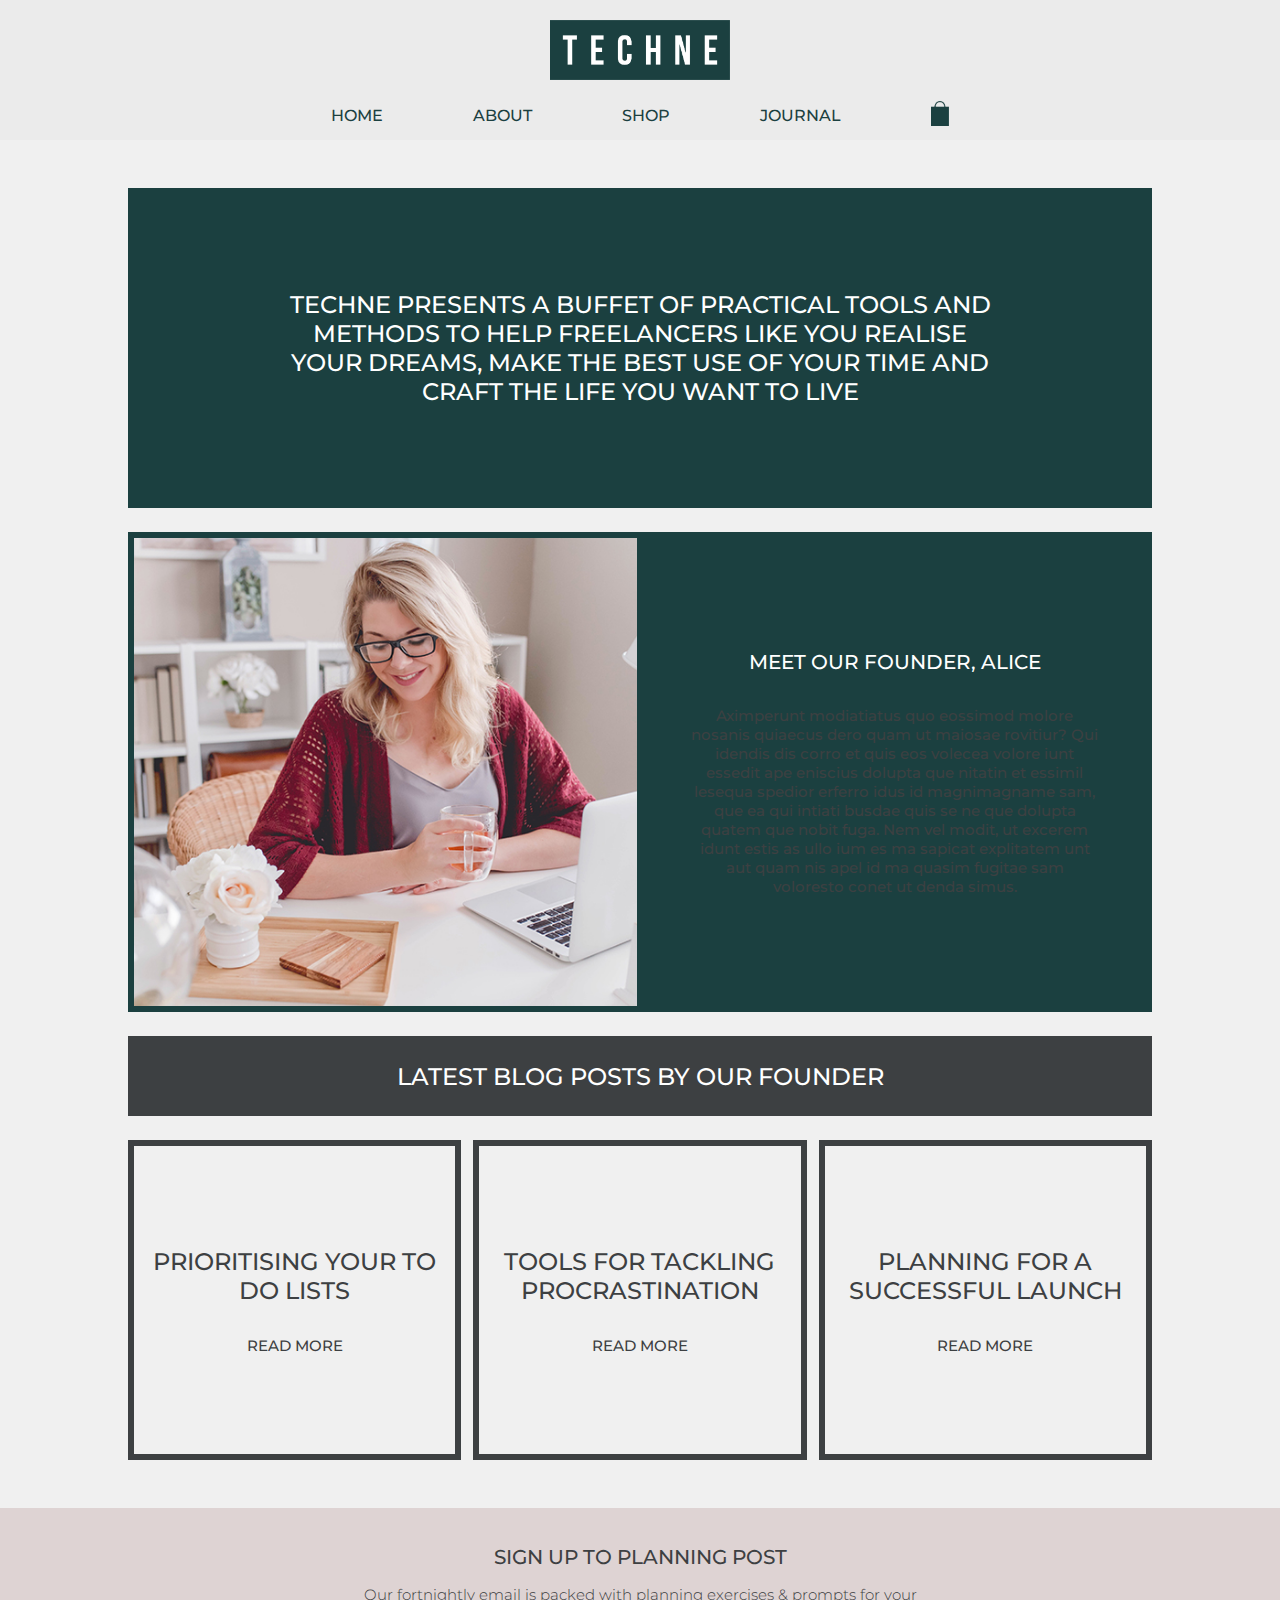
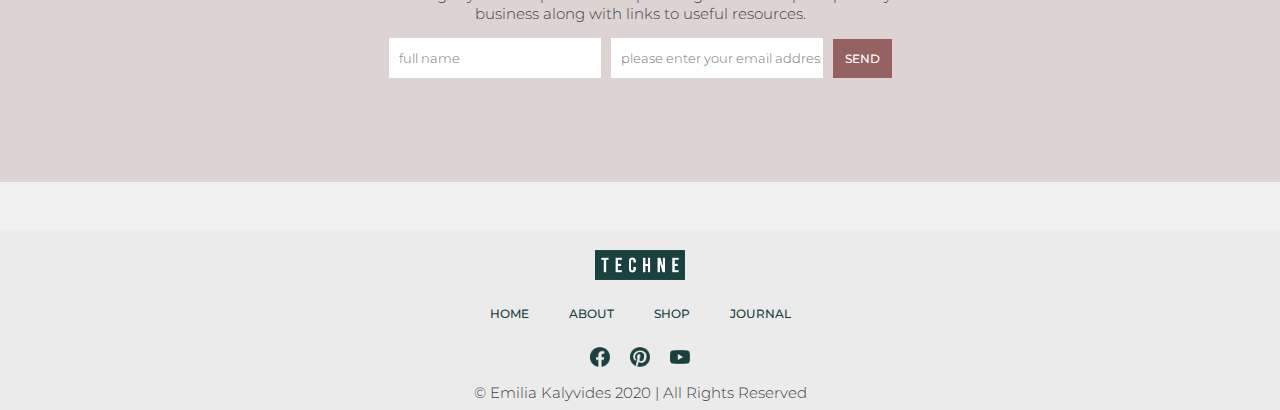
==== commit 57e79c2d: "new CSS files" ====
--- a/about.html
+++ b/about.html
@@ -11,6 +11,7 @@
 				href="Image Assets/Techne-favicon.png"
 			/>
 			<link href="style.css" rel="stylesheet" type="text/css" />
+			<link href="about.css" rel="stylesheet" type="text/css" />
 			<link
 				href="https://fonts.googleapis.com/css?family=Montserrat:300,400,500&display=swap"
 				rel="stylesheet"
--- a/style.css
+++ b/style.css
@@ -209,74 +209,7 @@
 	align-items: center;
 }
 
-/******************************************************************************
-
-/* HOME PAGE */
-
-/* Shop all row */
-
-.flex-container-shop-all {
-	display: flex;
-	flex-direction: row;
-	height: 480px;
-	margin: 188px auto 24px;
-}
-
-.shop-all-one {
-	background-image: url("Image Assets/Image_01.jpg");
-	background-size: cover;
-	flex: 2;
-	box-sizing: border-box;
-	border: 6px solid #1b4040;
-}
-
-.shop-all-two {
-	background: #1b4040;
-	flex: 1;
-	padding-right: 6px;
-}
-
-/* Shop product sections row */
-
-.flex-container-product-sections {
-	display: flex;
-	flex-direction: row;
-	height: 320px;
-}
-
-.product-section-one-img {
-	background-image: url("Image Assets/Image_02.jpg");
-	background-size: cover;
-	flex: 2;
-	box-sizing: border-box;
-	border: 6px solid #966161;
-}
-
-.product-section-one {
-	background: #966161;
-	flex: 1;
-	padding-right: 12px;
-	padding-left: 6px;
-	margin-right: 6px;
-}
-
-.product-section-two-img {
-	background-image: url("Image Assets/Image_03.jpg");
-	background-size: cover;
-	flex: 2;
-	box-sizing: border-box;
-	border: 6px solid #647973;
-	margin-left: 6px;
-}
-
-.product-section-two {
-	background: #647973;
-	flex: 1;
-	padding-right: 12px;
-	padding-left: 6px;
-}
-
-/* Blog row */
+/* Blog boxes */
 
 .blog-title {
 	display: flex;
@@ -311,335 +244,6 @@
 	flex: 1;
 	margin-left: 6px;
 	flex-direction: column;
-}
-
-/******************************************************************************
-
-/* PRODUCT INFO PAGE */
-
-.product-title {
-	display: flex;
-	height: 80px;
-	margin: 188px auto 24px;
-	background: #966161;
-	justify-content: center;
-	align-items: center;
-}
-
-.flex-container-product {
-	display: flex;
-	flex-direction: row;
-	height: 480px;
-}
-
-.product-img {
-	flex: 1;
-	box-sizing: border-box;
-	border: 6px solid #966161;
-	margin-right: 6px;
-}
-
-/* image gallery */
-
-.slides {
-	position: relative;
-	list-style-type: none;
-}
-
-.slide {
-	position: absolute;
-	left: 0px;
-	top: 0px;
-	width: 100%;
-	height: 100%;
-	opacity: 0;
-	z-index: 1;
-	list-style-type: none;
-	box-sizing: border-box;
-
-	-webkit-transition: opacity 1s;
-	-moz-transition: opacity 1s;
-	-o-transition: opacity 1s;
-	transition: opacity 1s;
-}
-
-.showing {
-	opacity: 1;
-	z-index: 2;
-}
-
-.slide:nth-of-type(1) {
-	background-image: url("Image Assets/Image_04.jpg");
-	background-size: cover;
-}
-.slide:nth-of-type(2) {
-	background-image: url("Image Assets/Image_05.jpg");
-	background-size: cover;
-}
-.slide:nth-of-type(3) {
-	background-image: url("Image Assets/Image_06.jpg");
-	background-size: cover;
-}
-.slide:nth-of-type(4) {
-	background-image: url("Image Assets/Image_07.jpg");
-	background-size: cover;
-}
-.slide:nth-of-type(5) {
-	background-image: url("Image Assets/Image_08.jpg");
-	background-size: cover;
-}
-
-.product-description {
-	background: #966161;
-	flex-direction: column;
-	flex: 1;
-	padding-right: 6px;
-	margin-left: 6px;
-}
-
-.product-description h2,
-h3,
-h4 {
-	color: white;
-}
-
-/* image gallery */
-.related-products-title {
-	display: flex;
-	height: 80px;
-	margin: 24px auto 24px;
-	background: #966161;
-}
-.related-products-title h1 {
-	color: white;
-}
-.related-one {
-	box-sizing: border-box;
-	border: 6px solid #966161;
-	flex: 1;
-	margin-right: 6px;
-	flex-direction: column;
-}
-.related-two {
-	box-sizing: border-box;
-	border: 6px solid #966161;
-	flex: 1;
-	margin: 0 6px 0 6px;
-	flex-direction: column;
-}
-.related-three {
-	box-sizing: border-box;
-	border: 6px solid #966161;
-	flex: 1;
-	margin-left: 6px;
-	flex-direction: column;
-}
-/******************************************************************************
-
-/* ABOUT PAGE */
-
-.flex-container-about-intro {
-	display: flex;
-	flex-direction: row;
-	height: 320px;
-	margin: 188px auto 24px;
-	background: #1b4040;
-}
-.flex-container-about-intro h1 {
-	color: white;
-	padding: 150px;
-}
-.flex-container-about-techne {
-	display: flex;
-	flex-direction: row;
-	height: 480px;
-	margin: 24px auto 24px;
-}
-
-.about-techne-one {
-	background-image: url("Image Assets/Image_09.jpg");
-	background-size: cover;
-	flex: 1;
-	box-sizing: border-box;
-	border: 6px solid #1b4040;
-}
-
-.about-techne-two {
-	background: #1b4040;
-	flex: 1;
-	padding-right: 6px;
-	flex-direction: column;
-}
-.about-techne-two h2 {
-	color: white;
-}
-
-.about-techne-two h3 {
-	padding-left: 48px;
-	padding-right: 48px;
-}
-/******************************************************************************
-
-/* SHOP PAGE */
-
-/* product boxes */
-
-.flex-container-product-page-banner {
-	display: flex;
-	height: 321px;
-	margin: 150px auto 48px;
-	justify-content: center;
-	align-items: center;
-	background-image: url("Image Assets/box 6.jpg");
-	background-size: cover;
-}
-
-.flex-container-products {
-	flex-direction: column;
-	padding-bottom: 60px;
-	display: block;
-}
-
-.flex-container-product {
-	display: flex;
-	height: 500px;
-	margin-top: 24px;
-	flex: 1;
-	padding-bottom: 40px;
-}
-
-.product-image {
-	min-width: 200px;
-	margin-left: 6px;
-	margin-right: 6px;
-	display: flex;
-	justify-content: center;
-	align-items: center;
-	object-fit: cover;
-}
-
-.product-details {
-	flex-direction: column;
-	padding-bottom: 15px;
-}
-
-/* shopping cart */
-
-.cart-column {
-	display: flex;
-	align-items: center;
-	border-bottom: 1px solid #1b4040;
-	padding-bottom: 20px;
-	padding-top: 20px;
-}
-
-.cart-row {
-	display: flex;
-}
-
-.cart-item {
-	width: 50%;
-}
-
-.cart-price {
-	width: 20%;
-	font-size: 1.2em;
-	color: #1b4040;
-}
-
-.cart-quantity {
-	width: 30%;
-}
-
-.cart-item-title {
-	margin-left: 10px;
-}
-
-.cart-item-image {
-	width: 75px;
-	background-size: cover;
-}
-
-.cart-quantity-input {
-	height: 25;
-	width: 40px;
-	border-radius: 3px;
-	border: 1px solid #1b4040;
-	background-color: white;
-	color: #1b4040;
-	text-align: center;
-	font-size: 1.2em;
-}
-
-.cart-row:last-child {
-	border-bottom: 2px solid #1b4040;
-}
-
-.cart-row:last-child .cart-column {
-	border: none;
-}
-
-.cart-total,
-.cart-total-title,
-.cart-total-price {
-	font-size: 20px;
-	color: #1b4040;
-	text-align: right;
-}
-
-.button-purchase {
-	max-width: 300px;
-	background-color: #1b4040;
-	color: white;
-	font-family: "Montserrat", sans-serif;
-	font-weight: 500;
-	font-size: 12px;
-	text-transform: uppercase;
-	border: 2px solid #1b4040;
-	padding: 10px;
-	-webkit-transition-duration: 0.4s; /* Safari */
-	transition-duration: 0.4s;
-}
-
-.shop-item-button {
-	max-width: 300px;
-	background-color: #1b4040;
-	color: white;
-	font-family: "Montserrat", sans-serif;
-	font-weight: 500;
-	font-size: 12px;
-	text-transform: uppercase;
-	text-align: right;
-	border: 2px solid #1b4040;
-	padding: 10px;
-	-webkit-transition-duration: 0.4s; /* Safari */
-	transition-duration: 0.4s;
-}
-.shop-item-button:hover {
-	background-color: #f0f0f0;
-	color: #966161;
-	border: 2px solid#966161;
-}
-
-.button-shop:hover {
-	background-color: #f0f0f0;
-	color: #966161;
-	border: 2px solid #966161;
-}
-
-.cart-quantity-input {
-	display: block;
-	max-width: 300px;
-	background-color: white;
-	color: #1b4040;
-	font-family: "Montserrat", sans-serif;
-	font-weight: 400;
-	font-size: 12px;
-	text-align: center;
-	border: 1px solid #1b4040;
-	margin: auto;
-	-webkit-transition-duration: 0.4s; /* Safari */
-	transition-duration: 0.4s;
 }
 
 /******************************************************************************
--- a/about.css
+++ b/about.css
@@ -0,0 +1,44 @@
+/******************************************************************************
+
+/* ABOUT PAGE */
+
+.flex-container-about-intro {
+	display: flex;
+	flex-direction: row;
+	height: 320px;
+	margin: 188px auto 24px;
+	background: #1b4040;
+}
+.flex-container-about-intro h1 {
+	color: white;
+	padding: 150px;
+}
+.flex-container-about-techne {
+	display: flex;
+	flex-direction: row;
+	height: 480px;
+	margin: 24px auto 24px;
+}
+
+.about-techne-one {
+	background-image: url("Image Assets/Image_09.jpg");
+	background-size: cover;
+	flex: 1;
+	box-sizing: border-box;
+	border: 6px solid #1b4040;
+}
+
+.about-techne-two {
+	background: #1b4040;
+	flex: 1;
+	padding-right: 6px;
+	flex-direction: column;
+}
+.about-techne-two h2 {
+	color: white;
+}
+
+.about-techne-two h3 {
+	padding-left: 48px;
+	padding-right: 48px;
+}
